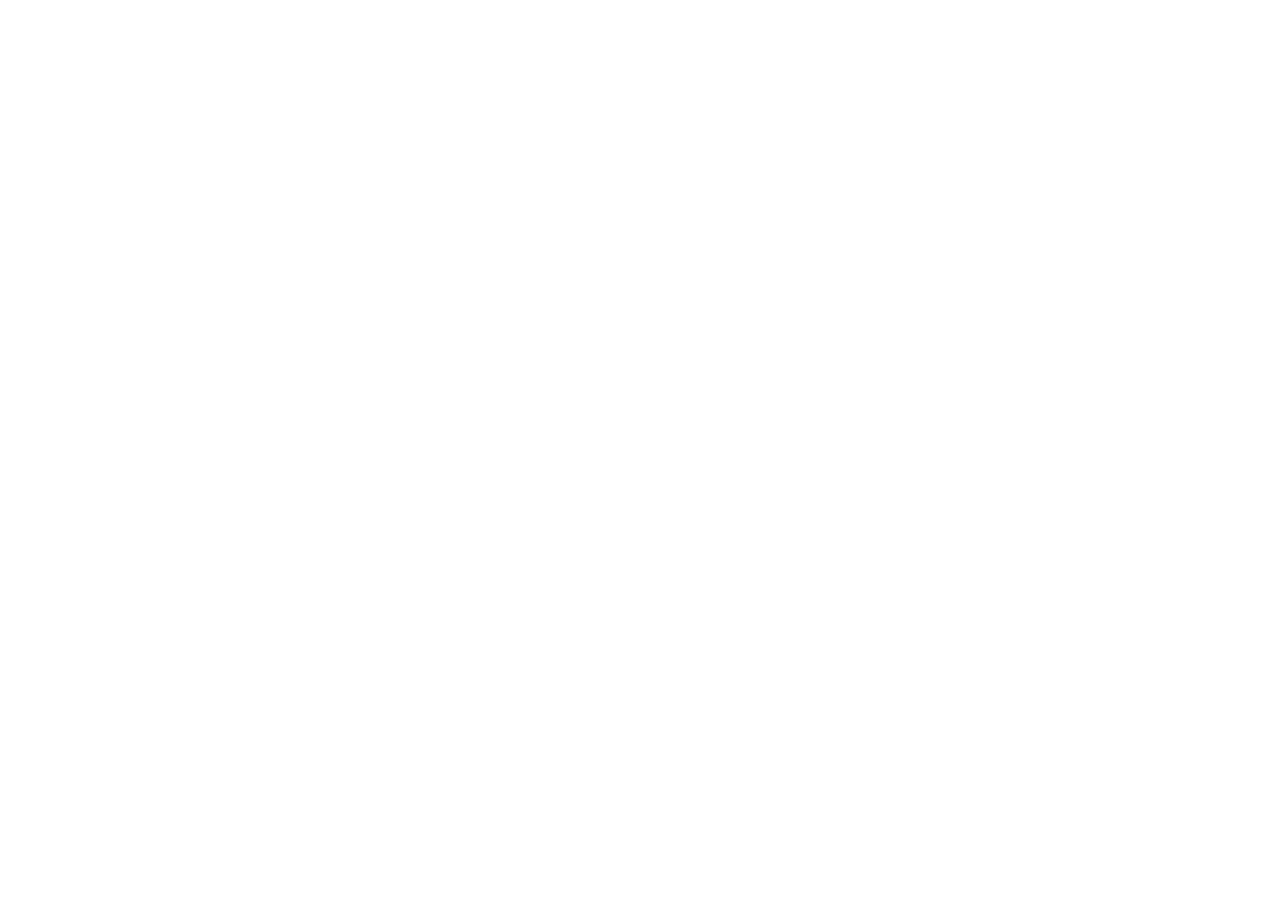
==== PageThree.html @ 02d855c8 "created the basic pages (1,2,3 html) and linked them to an empty css style sheet" ====
<!DOCTYPE html>
<html lang="en">
<head>
    <meta charset="UTF-8">
    <meta http-equiv="X-UA-Compatible" content="IE=edge">
    <meta name="viewport" content="width=device-width, initial-scale=1.0">
    <link rel="stylesheet" href="stylesheet.css">
    <title>Document</title>
</head>
<body>
    
</body>
</html>
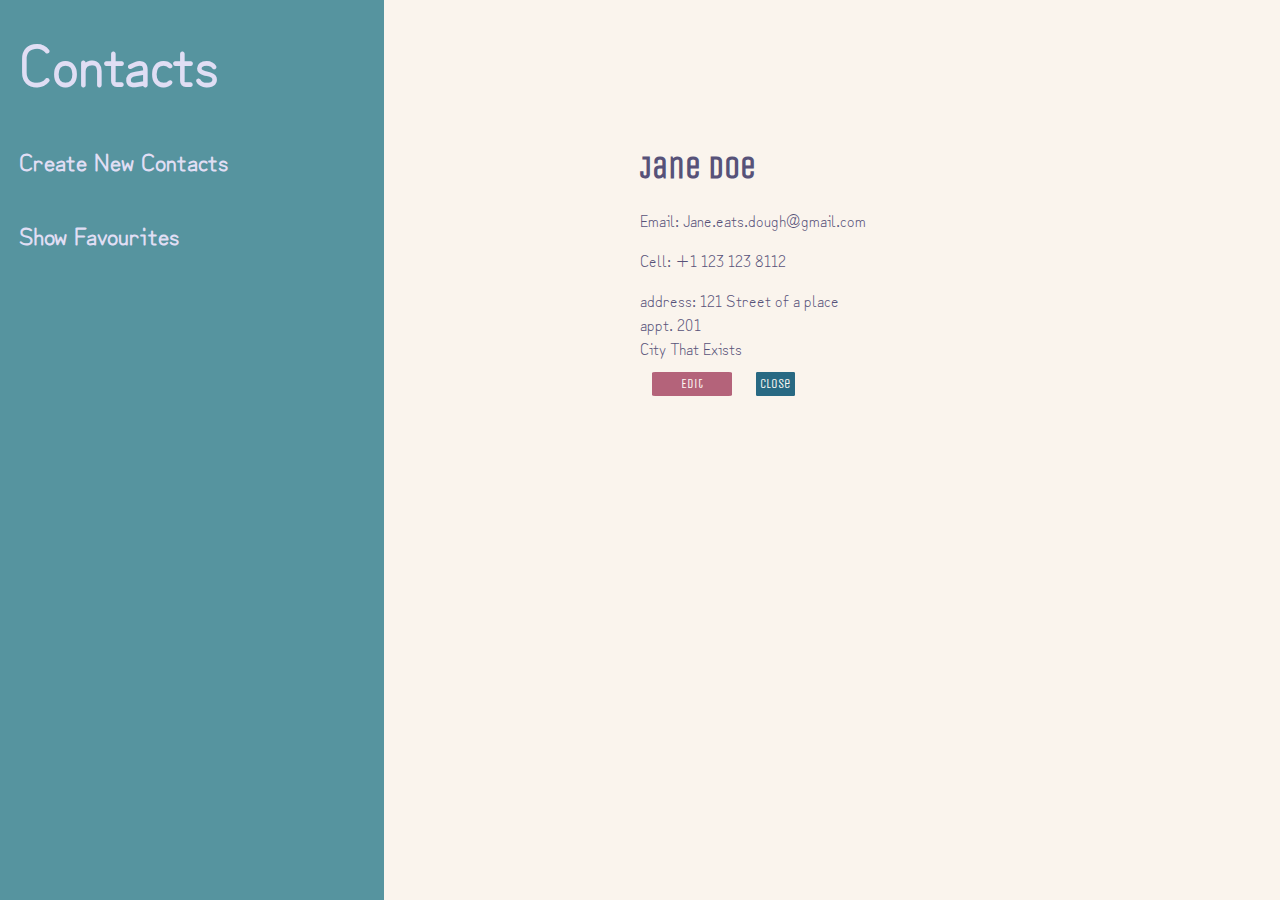
==== commit cb59d955: "added most of page 3" ====
--- a/PageThree.html
+++ b/PageThree.html
@@ -1,5 +1,6 @@
 <!DOCTYPE html>
 <html lang="en">
+
 <head>
     <meta charset="UTF-8">
     <meta http-equiv="X-UA-Compatible" content="IE=edge">
@@ -7,7 +8,37 @@
     <link rel="stylesheet" href="stylesheet.css">
     <title>Document</title>
 </head>
+
 <body>
-    
+
+    <nav>
+        <a href="PageOne.html" class="mainbutton">Contacts</a>
+        <a href="PageTwo.html" class="newcontent">Create New Contacts</a>
+        <a href="PageThree.html">Show Favourites</a>
+    </nav>
+
+
+    <div class="page3">
+        <h1>Jane Doe</h1>
+        <p id="Email">Email: Jane.eats.dough@gmail.com</p>
+        <p id="cell">Cell: +1 123 123 8112</p>
+        <div id="Address">
+            <p>
+                address: 121 Street of a place
+            </p>
+            <p>
+                appt. 201
+            </p>
+            <p>
+                City That Exists
+            </p>
+        </div>
+        <div class="buttons" id="contactbuttons">
+            <button type="button" class="redbutton">Edit</button>
+            <button type="button" class="bluebutton">Close</button>
+        </div>
+
+    </div>
 </body>
+
 </html>--- a/stylesheet.css
+++ b/stylesheet.css
@@ -0,0 +1,261 @@
+/* 
+___colours__
+Rosé Pine Dawn
+link: https://rosepinetheme.com/palette.html#rose-pine
+
+MAIN
+base background = #faf4ed
+text = #575279
+
+Layering
+light layer = #fffaf3
+layer = #f2e9de
+dark layer = #e4dfde
+
+accents
+dark pink = #b4637a
+light pink = #d7827e
+boarders = #9893a5
+light purple accent = #907aa9
+light blue accent = #56949f
+dark blue = #286983
+gold = #ea9d34
+*/
+
+
+/* "Zen Kurenaido" for default fonts, "Unica One" for special stuff */
+
+@import url('https://fonts.googleapis.com/css2?family=Unica+One&display=swap');
+@import url('https://fonts.googleapis.com/css2?family=Unica+One&family=Zen+Kurenaido&display=swap');
+
+/* Changes for Mobile users */
+
+@media only screen and (max-width: 800px) {
+    body nav {
+        flex-direction: row;
+        align-items: flex-end;
+        justify-content: center;
+        min-width: 100%;
+        min-height: 1em;
+        text-align: center;
+        position: sticky;
+        top: 0;
+    }
+    body nav a {
+        font-size: calc(.4em + 1vw);
+    }
+    nav a.mainbutton {
+        font-size: 1.5em;
+    }
+    html body {
+        display: flex;
+        height: auto;
+        flex-direction: column;
+    }
+    div.contacts {
+        margin-left: 0;
+        height: 100%;
+    }
+    div.contacts p {
+        margin: 8%;
+        flex-grow: inherit;
+        min-width: 80%;
+        min-height: auto;
+        padding-bottom: 30%;
+    }
+    p.newcontent {
+        display: none;
+    }
+    .newcontent {
+        content: "New Contacts";
+    }
+    body form {
+        margin-left: 0%;
+    }
+    body .page3 {
+        margin-left: 10%;
+        font-size: 1.2em;
+        max-width: 80%;
+    }
+    body .page3 p {
+        font-size: calc(.4em + 2vw);
+    }
+}
+
+
+/* Basics for Computer users */
+
+html {
+    font-family: "Zen Kurenaido";
+    height: 100%;
+    word-wrap: break-word;
+}
+
+body {
+    background-color: #faf4ed;
+    color: #575279;
+    padding: 0;
+    margin: 0;
+    display: flex;
+    flex-direction: row;
+    height: auto;
+}
+
+nav {
+    display: flex;
+    flex-direction: column;
+    background-color: #56949f;
+    min-width: 30%;
+    position: fixed;
+    min-height: 100%;
+}
+
+nav a {
+    text-decoration: none;
+    font-size: calc(1.5em + .05vw);
+    color: #e0def4;
+    margin: 5%;
+    font-weight: 600;
+}
+
+.mainbutton {
+    position: relative;
+    font-size: calc(2em + 2vw);
+}
+
+a:hover {
+    color: #286983;
+}
+
+
+/* Page 1 specifics */
+
+.contacts {
+    margin-left: 30%;
+    display: flex;
+    width: 100%;
+    flex-flow: row wrap;
+    justify-content: center;
+}
+
+.contacts p {
+    background-color: #907aa9;
+    color: #faf4ed;
+    margin: 2em;
+    min-height: 7em;
+    overflow: hidden;
+    min-width: 12em;
+    padding: 1em;
+    border-radius: 2%;
+}
+
+.contacts p:hover {
+    background-color: #ea9d34;
+    color: #575279;
+}
+
+
+/* Page 2 specifics */
+
+#emptyformat {
+    visibility: hidden;
+}
+
+button[type=button] {
+    max-height: 2em;
+}
+
+form {
+    margin-left: 30%;
+    margin-top: 10%;
+    display: flex;
+    align-items: center;
+    flex-direction: column;
+    min-width: 50%;
+    justify-content: center;
+}
+
+.plus {
+    min-width: 50%;
+    display: flex;
+    flex-direction: row;
+    align-items: center;
+    justify-content: center;
+}
+
+input {
+    color: #575279;
+    background-color: #e4dfde;
+    border: .1em solid #9893a5;
+    margin: 5%;
+    overflow: hidden;
+    padding: 5%;
+}
+
+button {
+    color: #fffaf3;
+    background-color: #9893a5;
+    outline: none;
+    border: none;
+    margin: 2%;
+    border-radius: 4%;
+    font-family: "Unica One";
+}
+
+.buttons {
+    display: flex;
+    align-items: center;
+    justify-content: flex-end;
+}
+
+button.redbutton {
+    background-color: #b4637a;
+    min-width: 100%;
+    padding: 5%;
+}
+
+button.redbutton:hover {
+    background-color: #d7827e;
+}
+
+button.bluebutton {
+    background-color: #286983;
+    padding: 5%;
+}
+
+button.bluebutton:hover {
+    background-color: #56949f;
+}
+
+::placeholder {
+    color: #575279;
+}
+
+
+/* Page 3 specifics */
+
+h1 {
+    font-family: "Unica One"
+}
+
+.page3 {
+    margin-left: 40%;
+    padding: 10%;
+}
+
+#Address p {
+    margin: 0;
+}
+
+#contactbuttons {
+    max-width: 5em;
+    display: flex;
+    justify-content: flex-start;
+}
+
+#contactbuttons button {
+    padding: .3em;
+    margin: 15%;
+    align-self: center;
+    flex-shrink: 1;
+}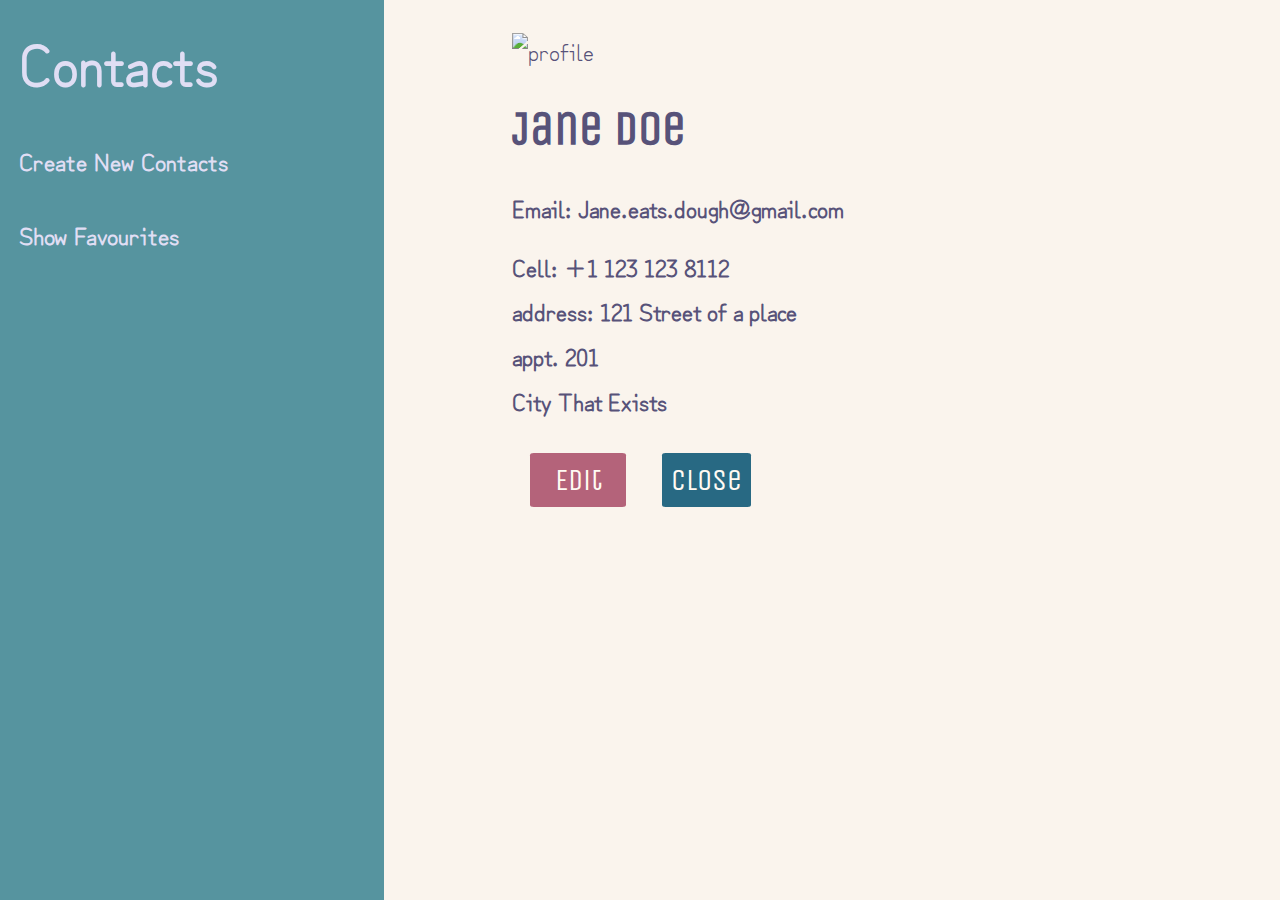
==== commit b6717bf2: "added the icon and smoothed out some details. I might clean up my css a bit but other than that I th" ====
--- a/PageThree.html
+++ b/PageThree.html
@@ -17,8 +17,8 @@
         <a href="PageThree.html">Show Favourites</a>
     </nav>
 
-
-    <div class="page3">
+    <main id="page3">
+        <img src="https://cdn.pixabay.com/photo/2017/06/13/12/53/profile-2398782_960_720.png" alt="profile">
         <h1>Jane Doe</h1>
         <p id="Email">Email: Jane.eats.dough@gmail.com</p>
         <p id="cell">Cell: +1 123 123 8112</p>
@@ -37,8 +37,9 @@
             <button type="button" class="redbutton">Edit</button>
             <button type="button" class="bluebutton">Close</button>
         </div>
+    </main>
 
-    </div>
+
 </body>
 
 </html>--- a/stylesheet.css
+++ b/stylesheet.css
@@ -42,21 +42,21 @@
         top: 0;
     }
     body nav a {
-        font-size: calc(.4em + 1vw);
+        font-size: calc(.3em + 2vw);
     }
     nav a.mainbutton {
-        font-size: 1.5em;
+        font-size: calc(.4em + 2vw);
     }
     html body {
         display: flex;
         height: auto;
         flex-direction: column;
     }
-    div.contacts {
+    main.contacts {
         margin-left: 0;
         height: 100%;
     }
-    div.contacts p {
+    main.contacts p {
         margin: 8%;
         flex-grow: inherit;
         min-width: 80%;
@@ -69,16 +69,40 @@
     .newcontent {
         content: "New Contacts";
     }
-    body form {
+    main form {
         margin-left: 0%;
     }
-    body .page3 {
+    main#page3 {
         margin-left: 10%;
         font-size: 1.2em;
-        max-width: 80%;
-    }
-    body .page3 p {
+        max-width: 100%;
+        display: flex;
+        flex-direction: column;
+        justify-content: center;
+    }
+    body #page3 p {
         font-size: calc(.4em + 2vw);
+    }
+    div#contactbuttons {
+        align-self: flex-start;
+        max-width: 80vw;
+        flex-wrap: wrap;
+    }
+    form div.buttons {
+        align-self: center;
+        flex-wrap: wrap;
+    }
+    div#contactbuttons button,
+    form div.buttons button {
+        margin: 5%;
+        flex-grow: 4;
+        min-width: 100%;
+    }
+    body main {
+        margin-left: 0%;
+    }
+    body main#page2 {
+        margin: 0%;
     }
 }
 
@@ -99,6 +123,10 @@
     display: flex;
     flex-direction: row;
     height: auto;
+}
+
+main {
+    margin-left: 40%;
 }
 
 nav {
@@ -165,13 +193,12 @@
     max-height: 2em;
 }
 
-form {
-    margin-left: 30%;
+main#page2 {
+    margin-left: 40%;
     margin-top: 10%;
     display: flex;
     align-items: center;
     flex-direction: column;
-    min-width: 50%;
     justify-content: center;
 }
 
@@ -190,6 +217,7 @@
     margin: 5%;
     overflow: hidden;
     padding: 5%;
+    font-size: calc(.5em + 1vh);
 }
 
 button {
@@ -200,17 +228,19 @@
     margin: 2%;
     border-radius: 4%;
     font-family: "Unica One";
+    font-size: calc(1em + .5vw);
 }
 
 .buttons {
     display: flex;
     align-items: center;
-    justify-content: flex-end;
+    justify-content: flex-start;
 }
 
 button.redbutton {
     background-color: #b4637a;
-    min-width: 100%;
+    max-width: calc(.5em + 1vh);
+    min-width: 80%;
     padding: 5%;
 }
 
@@ -238,13 +268,18 @@
     font-family: "Unica One"
 }
 
-.page3 {
-    margin-left: 40%;
-    padding: 10%;
+main#page3 {
+    font-size: 150%;
 }
 
 #Address p {
-    margin: 0;
+    margin-top: -2%;
+}
+
+main#page3 p,
+main#page3 div {
+    margin-bottom: 5%;
+    font-weight: 600;
 }
 
 #contactbuttons {
@@ -258,4 +293,13 @@
     margin: 15%;
     align-self: center;
     flex-shrink: 1;
+}
+
+
+/* image set up */
+
+img {
+    margin-top: 10%;
+    width: calc(3em + 4vh);
+    padding: 0;
 }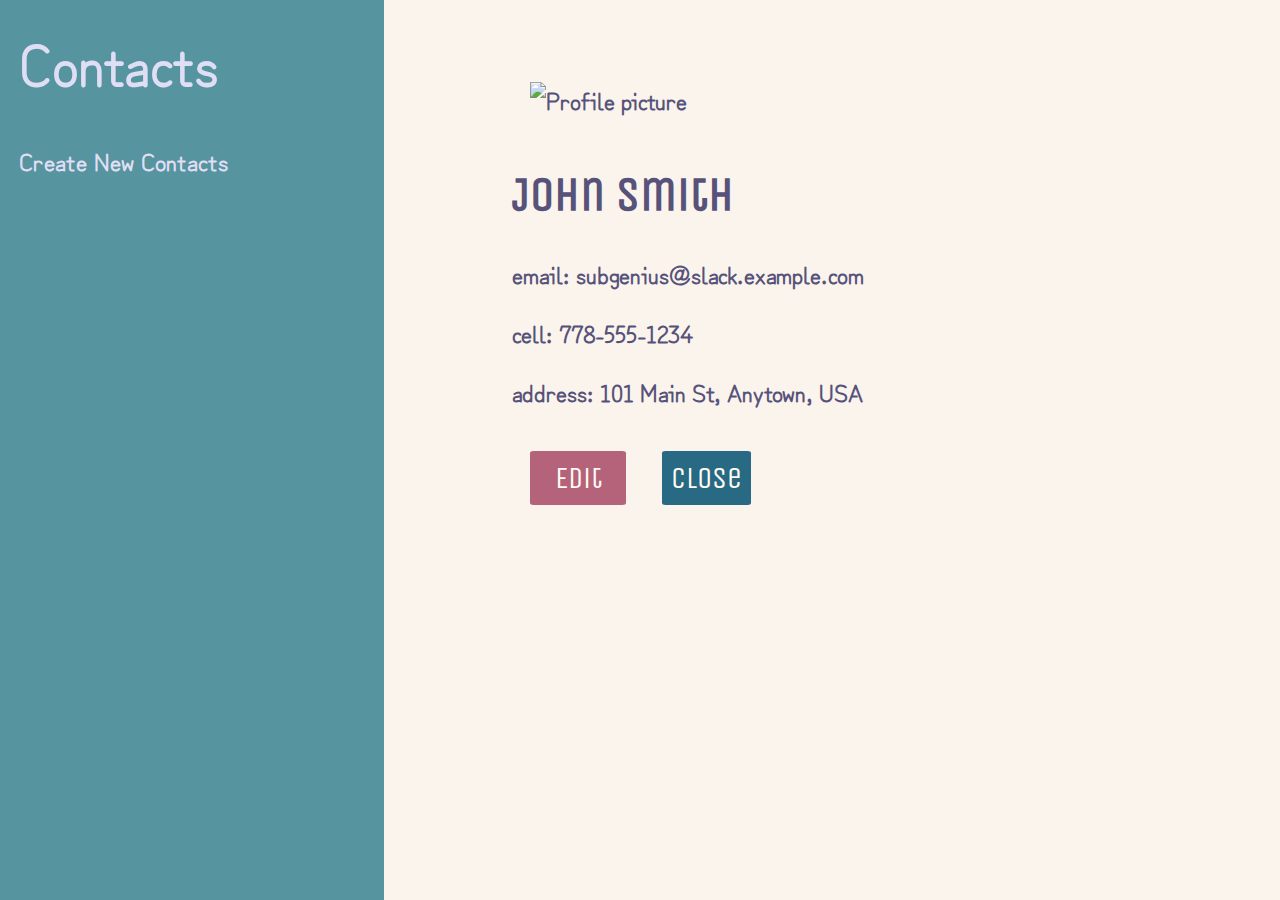
==== commit 10b5f9dd: "fixed up a few css things that went thunk when I added the JS in. It's not perfect but it's at the p" ====
--- a/PageThree.html
+++ b/PageThree.html
@@ -6,39 +6,29 @@
     <meta http-equiv="X-UA-Compatible" content="IE=edge">
     <meta name="viewport" content="width=device-width, initial-scale=1.0">
     <link rel="stylesheet" href="stylesheet.css">
+    <script defer src="script.js"></script>
     <title>Document</title>
 </head>
 
 <body>
 
     <nav>
-        <a href="PageOne.html" class="mainbutton">Contacts</a>
-        <a href="PageTwo.html" class="newcontent">Create New Contacts</a>
-        <a href="PageThree.html">Show Favourites</a>
+        <a href="PageOne.html" class="mainbutton">Contacts </a>
+        <a href="PageTwo.html">Create New Contacts </a>
     </nav>
+    <main id="page3">
 
-    <main id="page3">
-        <img src="https://cdn.pixabay.com/photo/2017/06/13/12/53/profile-2398782_960_720.png" alt="profile">
-        <h1>Jane Doe</h1>
-        <p id="Email">Email: Jane.eats.dough@gmail.com</p>
-        <p id="cell">Cell: +1 123 123 8112</p>
-        <div id="Address">
-            <p>
-                address: 121 Street of a place
-            </p>
-            <p>
-                appt. 201
-            </p>
-            <p>
-                City That Exists
-            </p>
-        </div>
-        <div class="buttons" id="contactbuttons">
-            <button type="button" class="redbutton">Edit</button>
-            <button type="button" class="bluebutton">Close</button>
+
+        <div class="contactinfo"><img src="https://cdn.pixabay.com/photo/2017/06/13/12/53/profile-2398782_960_720.png" alt="Profile picture">
+            <h1>John Smith</h1>
+            <p id="contactemail">email: subgenius@slack.example.com</p>
+            <p class="contactphone">cell: 778-555-1234</p>
+            <p class="contactaddress">address: 101 Main St, Anytown, USA</p>
+            <p class="buttons" id="contactbuttons">
+                <button class="redbutton" value="Edit">Edit</button>
+                <button class="bluebutton" value="Close">Close</button></p>
         </div>
     </main>
-
 
 </body>
 
--- a/stylesheet.css
+++ b/stylesheet.css
@@ -1,4 +1,4 @@
-/* 
+    /* 
 ___colours__
 Rosé Pine Dawn
 link: https://rosepinetheme.com/palette.html#rose-pine
@@ -21,285 +21,273 @@
 dark blue = #286983
 gold = #ea9d34
 */
-
-
-/* "Zen Kurenaido" for default fonts, "Unica One" for special stuff */
-
-@import url('https://fonts.googleapis.com/css2?family=Unica+One&display=swap');
-@import url('https://fonts.googleapis.com/css2?family=Unica+One&family=Zen+Kurenaido&display=swap');
-
-/* Changes for Mobile users */
-
-@media only screen and (max-width: 800px) {
-    body nav {
+    /* "Zen Kurenaido" for default fonts, "Unica One" for special stuff */
+    
+    @import url('https://fonts.googleapis.com/css2?family=Unica+One&display=swap');
+    @import url('https://fonts.googleapis.com/css2?family=Unica+One&family=Zen+Kurenaido&display=swap');
+    /* Changes for Mobile users */
+    
+    @media only screen and (max-width: 800px) {
+        body nav {
+            flex-direction: row;
+            align-items: flex-end;
+            justify-content: center;
+            min-width: 100%;
+            text-align: center;
+            position: sticky;
+            top: 0;
+        }
+        body nav a {
+            font-size: 4.5vw;
+            font-weight: 700;
+        }
+        nav a.mainbutton {
+            font-size: 5vw;
+        }
+        html body {
+            display: flex;
+            height: auto;
+            flex-direction: column;
+        }
+        main.contacts {
+            justify-content: center;
+            margin-left: 0;
+            height: 100%;
+        }
+        main.contacts a {
+            margin: 2%;
+            min-width: 80%;
+        }
+        main.contacts a p {
+            padding: 10%;
+            font-size: calc(.4em + 2vw);
+        }
+        div form {
+            margin-left: 0%;
+        }
+        main#page3 {
+            margin-left: 10%;
+            margin-top: 10%;
+            font-size: 1.2em;
+            display: flex;
+            flex-direction: column;
+            justify-content: center;
+        }
+        body #page3 p {
+            font-size: calc(.4em + 2vw);
+        }
+        div#contactbuttons {
+            align-self: flex-start;
+            max-width: 80vw;
+            flex-wrap: wrap;
+        }
+        form div.buttons {
+            align-self: center;
+            flex-wrap: wrap;
+        }
+        div#contactbuttons button,
+        form div.buttons button {
+            margin: 5%;
+            flex-grow: 4;
+            min-width: 100%;
+        }
+        body main {
+            margin-left: 0%;
+        }
+        body main#page2 {
+            margin: 0%;
+        }
+    }
+    /* Basics for Computer users */
+    
+    html {
+        font-family: "Zen Kurenaido";
+        height: 100%;
+        word-wrap: break-word;
+        color: #575279;
+    }
+    
+    body {
+        background-color: #faf4ed;
+        color: #575279;
+        padding: 0;
+        margin: 0;
+        display: flex;
         flex-direction: row;
-        align-items: flex-end;
-        justify-content: center;
-        min-width: 100%;
-        min-height: 1em;
-        text-align: center;
-        position: sticky;
-        top: 0;
-    }
-    body nav a {
-        font-size: calc(.3em + 2vw);
-    }
-    nav a.mainbutton {
-        font-size: calc(.4em + 2vw);
-    }
-    html body {
-        display: flex;
         height: auto;
+    }
+    
+    main {
+        margin-left: 40%;
+        margin-top: 5%;
+    }
+    
+    nav {
+        display: flex;
         flex-direction: column;
-    }
-    main.contacts {
-        margin-left: 0;
-        height: 100%;
-    }
-    main.contacts p {
-        margin: 8%;
-        flex-grow: inherit;
-        min-width: 80%;
-        min-height: auto;
-        padding-bottom: 30%;
-    }
-    p.newcontent {
-        display: none;
-    }
-    .newcontent {
-        content: "New Contacts";
-    }
-    main form {
-        margin-left: 0%;
-    }
-    main#page3 {
-        margin-left: 10%;
-        font-size: 1.2em;
-        max-width: 100%;
-        display: flex;
+        background-color: #56949f;
+        min-width: 30%;
+        position: fixed;
+        min-height: 100%;
+    }
+    
+    a {
+        text-decoration: none;
+        color: #e0def4;
+        font-size: calc(1em + .05vw);
+    }
+    
+    nav a {
+        font-size: calc(1.5em + .05vw);
+        margin: 5%;
+        font-weight: 600;
+    }
+    
+    .mainbutton {
+        position: relative;
+        font-size: calc(2em + 2vw);
+    }
+    
+    a:hover {
+        color: #286983;
+    }
+    /* Page 1 specifics */
+    
+    .contacts {
+        margin-left: 33%;
+        display: flex;
+        width: 100%;
+        flex-flow: row wrap;
+        justify-content: flex-start;
+    }
+    
+    .contacts p {
+        background-color: #907aa9;
+        color: #faf4ed;
+        margin: 2em;
+        min-height: 8em;
+        overflow: hidden;
+        min-width: 12em;
+        padding: 1em;
+        border-radius: 2%;
+        align-items: center;
+    }
+    
+    .contacts p:hover {
+        background-color: #ea9d34;
+        color: #575279;
+    }
+    /* Page 2 specifics */
+    
+    #emptyformat {
+        visibility: hidden;
+    }
+    
+    button[type=button] {
+        max-height: 2em;
+    }
+    
+    main#page2 {
+        margin-left: 40%;
+        display: flex;
+        align-items: center;
         flex-direction: column;
         justify-content: center;
     }
-    body #page3 p {
-        font-size: calc(.4em + 2vw);
-    }
-    div#contactbuttons {
-        align-self: flex-start;
-        max-width: 80vw;
-        flex-wrap: wrap;
-    }
-    form div.buttons {
+    
+    .plus {
+        min-width: 50%;
+        display: flex;
+        flex-direction: row;
+        align-items: center;
+        justify-content: center;
+    }
+    
+    input {
+        color: #575279;
+        background-color: #e4dfde;
+        border: .1em solid #9893a5;
+        margin: 5%;
+        overflow: hidden;
+        padding: 5%;
+        font-size: calc(.5em + 1.5vh);
+    }
+    
+    button {
+        color: #fffaf3;
+        background-color: #9893a5;
+        outline: none;
+        border: none;
+        margin: 2%;
+        border-radius: 4%;
+        font-family: "Unica One";
+        font-size: calc(1em + .5vw);
+    }
+    
+    .buttons {
+        display: flex;
+        align-items: center;
+        justify-content: flex-start;
+    }
+    
+    button.redbutton {
+        background-color: #b4637a;
+        max-width: calc(.5em + 1vh);
+        min-width: 80%;
+        padding: 5%;
+    }
+    
+    button.redbutton:hover {
+        background-color: #d7827e;
+    }
+    
+    button.bluebutton {
+        background-color: #286983;
+        padding: 5%;
+    }
+    
+    button.bluebutton:hover {
+        background-color: #56949f;
+    }
+    
+     ::placeholder {
+        color: #575279;
+    }
+    /* Page 3 specifics */
+    
+    h1 {
+        font-family: "Unica One"
+    }
+    
+    main#page3 {
+        font-size: 150%;
+    }
+    
+    #Address p {
+        margin-top: -2%;
+    }
+    
+    main#page3 p,
+    main#page3 div {
+        margin-bottom: 5%;
+        font-weight: 600;
+    }
+    
+    #contactbuttons {
+        max-width: 5em;
+        display: flex;
+        justify-content: flex-start;
+    }
+    
+    #contactbuttons button {
+        padding: .3em;
+        margin: 15%;
         align-self: center;
-        flex-wrap: wrap;
-    }
-    div#contactbuttons button,
-    form div.buttons button {
-        margin: 5%;
-        flex-grow: 4;
-        min-width: 100%;
-    }
-    body main {
-        margin-left: 0%;
-    }
-    body main#page2 {
-        margin: 0%;
-    }
-}
-
-
-/* Basics for Computer users */
-
-html {
-    font-family: "Zen Kurenaido";
-    height: 100%;
-    word-wrap: break-word;
-}
-
-body {
-    background-color: #faf4ed;
-    color: #575279;
-    padding: 0;
-    margin: 0;
-    display: flex;
-    flex-direction: row;
-    height: auto;
-}
-
-main {
-    margin-left: 40%;
-}
-
-nav {
-    display: flex;
-    flex-direction: column;
-    background-color: #56949f;
-    min-width: 30%;
-    position: fixed;
-    min-height: 100%;
-}
-
-nav a {
-    text-decoration: none;
-    font-size: calc(1.5em + .05vw);
-    color: #e0def4;
-    margin: 5%;
-    font-weight: 600;
-}
-
-.mainbutton {
-    position: relative;
-    font-size: calc(2em + 2vw);
-}
-
-a:hover {
-    color: #286983;
-}
-
-
-/* Page 1 specifics */
-
-.contacts {
-    margin-left: 30%;
-    display: flex;
-    width: 100%;
-    flex-flow: row wrap;
-    justify-content: center;
-}
-
-.contacts p {
-    background-color: #907aa9;
-    color: #faf4ed;
-    margin: 2em;
-    min-height: 7em;
-    overflow: hidden;
-    min-width: 12em;
-    padding: 1em;
-    border-radius: 2%;
-}
-
-.contacts p:hover {
-    background-color: #ea9d34;
-    color: #575279;
-}
-
-
-/* Page 2 specifics */
-
-#emptyformat {
-    visibility: hidden;
-}
-
-button[type=button] {
-    max-height: 2em;
-}
-
-main#page2 {
-    margin-left: 40%;
-    margin-top: 10%;
-    display: flex;
-    align-items: center;
-    flex-direction: column;
-    justify-content: center;
-}
-
-.plus {
-    min-width: 50%;
-    display: flex;
-    flex-direction: row;
-    align-items: center;
-    justify-content: center;
-}
-
-input {
-    color: #575279;
-    background-color: #e4dfde;
-    border: .1em solid #9893a5;
-    margin: 5%;
-    overflow: hidden;
-    padding: 5%;
-    font-size: calc(.5em + 1vh);
-}
-
-button {
-    color: #fffaf3;
-    background-color: #9893a5;
-    outline: none;
-    border: none;
-    margin: 2%;
-    border-radius: 4%;
-    font-family: "Unica One";
-    font-size: calc(1em + .5vw);
-}
-
-.buttons {
-    display: flex;
-    align-items: center;
-    justify-content: flex-start;
-}
-
-button.redbutton {
-    background-color: #b4637a;
-    max-width: calc(.5em + 1vh);
-    min-width: 80%;
-    padding: 5%;
-}
-
-button.redbutton:hover {
-    background-color: #d7827e;
-}
-
-button.bluebutton {
-    background-color: #286983;
-    padding: 5%;
-}
-
-button.bluebutton:hover {
-    background-color: #56949f;
-}
-
-::placeholder {
-    color: #575279;
-}
-
-
-/* Page 3 specifics */
-
-h1 {
-    font-family: "Unica One"
-}
-
-main#page3 {
-    font-size: 150%;
-}
-
-#Address p {
-    margin-top: -2%;
-}
-
-main#page3 p,
-main#page3 div {
-    margin-bottom: 5%;
-    font-weight: 600;
-}
-
-#contactbuttons {
-    max-width: 5em;
-    display: flex;
-    justify-content: flex-start;
-}
-
-#contactbuttons button {
-    padding: .3em;
-    margin: 15%;
-    align-self: center;
-    flex-shrink: 1;
-}
-
-
-/* image set up */
-
-img {
-    margin-top: 10%;
-    width: calc(3em + 4vh);
-    padding: 0;
-}+        flex-shrink: 1;
+    }
+    /* image set up */
+    
+    img {
+        width: calc(4em + 3vw);
+        padding: 5%;
+    }